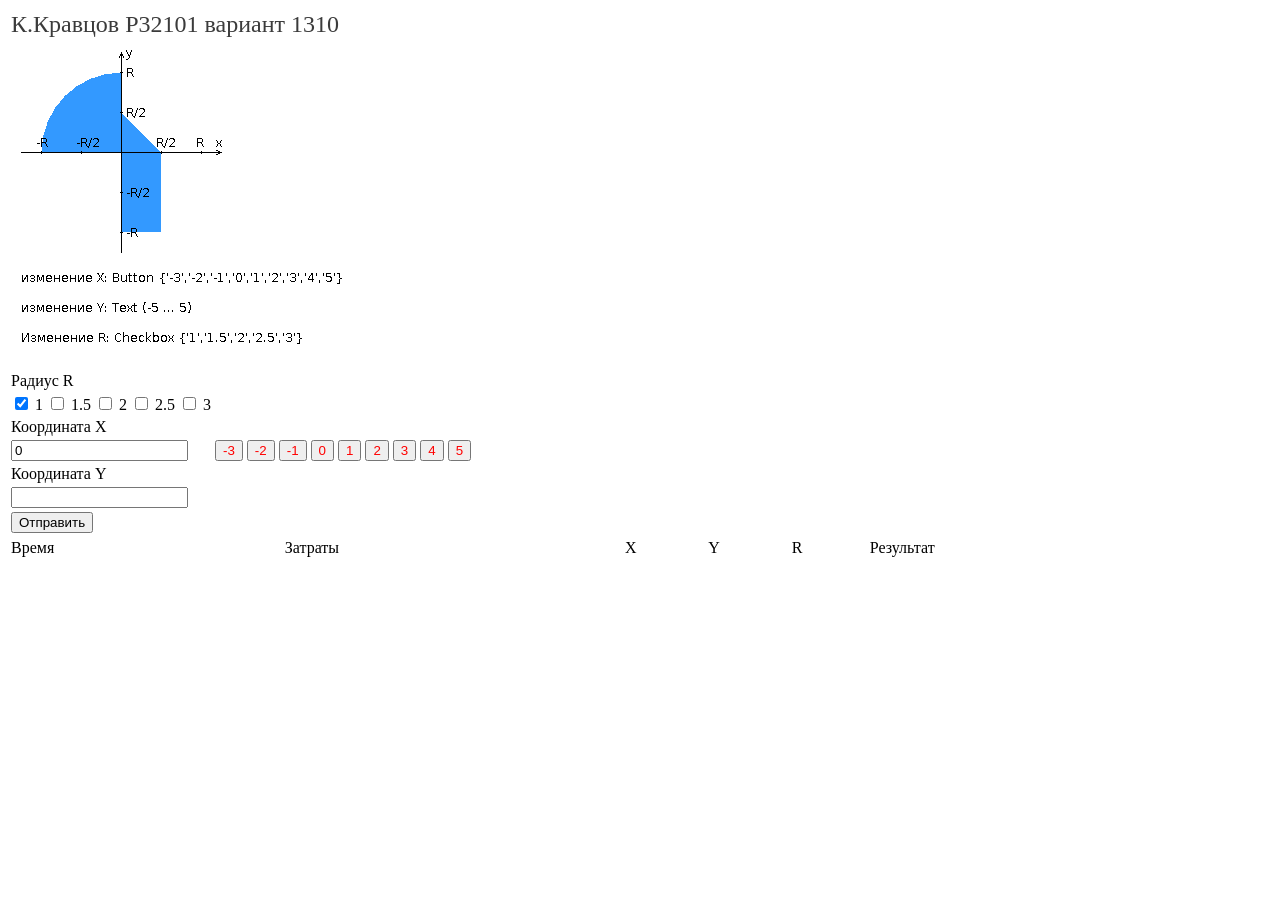
==== index.html @ 19534001 "Initial commit" ====
<!DOCTYPE html>
<html lang="en">
<head>
    <meta charset="UTF-8">
    <title>Web lab1</title>
    <link rel="stylesheet" type="text/css" href="style.css">
    <script src="controller.js"></script>
</head>
<body>

<table id="header_table" class="main_table">
    <tr><td class="header">К.Кравцов P32101 вариант 1310</td></tr>
    <tr><td><img src="areas.png" width="420" alt="areas"></td></tr>
</table>

<form class="form" onsubmit="return validateForm();" method="get" action="server.php">
    <table id="form_table">
        <tr><td><label for="radius_checkboxes">Радиус R</label></td></tr>
        <tr>
            <td id="radius_checkboxes">
                <input id="r_1" name="radius" class="radius_checkbox" type="checkbox" value="1" checked=""
                       onclick="disableAllRadiusCheckboxesExcept(this)">
                <label for="r_1">1</label>

                <input id="r_1.5" name="radius" class="radius_checkbox" type="checkbox" value="1.5"
                       onclick="disableAllRadiusCheckboxesExcept(this)">
                <label for="r_1.5">1.5</label>

                <input id="r_2" name="radius" class="radius_checkbox" type="checkbox" value="2"
                       onclick="disableAllRadiusCheckboxesExcept(this)">
                <label for="r_2">2</label>

                <input id="r_2.5" name="radius" class="radius_checkbox" type="checkbox" value="2.5"
                       onclick="disableAllRadiusCheckboxesExcept(this)">
                <label for="r_2.5">2.5</label>

                <input id="r_3" name="radius" class="radius_checkbox" type="checkbox" value="3"
                       onclick="disableAllRadiusCheckboxesExcept(this)">
                <label for="r_3">3</label>
            </td>
        </tr>

        <tr><td><label for="x_value">Координата X</label></td></tr>
        <tr>
            <td><input id="x_value" name="x" type="number" value="0" readonly></td>
            <td id="x_buttons">
                <input type="button" class="x_button" onclick="setX(this.value)" value="-3">
                <input type="button" class="x_button" onclick="setX(this.value)" value="-2">
                <input type="button" class="x_button" onclick="setX(this.value)" value="-1">
                <input type="button" class="x_button" onclick="setX(this.value)" value="0">
                <input type="button" class="x_button" onclick="setX(this.value)" value="1">
                <input type="button" class="x_button" onclick="setX(this.value)" value="2">
                <input type="button" class="x_button" onclick="setX(this.value)" value="3">
                <input type="button" class="x_button" onclick="setX(this.value)" value="4">
                <input type="button" class="x_button" onclick="setX(this.value)" value="5">
            </td>
        </tr>

        <tr><td><label for="y">Координата Y</label></td></tr>
        <tr><td><input id="y" class="y" name="y" type="text" required=""></td></tr>

        <tr><td><input id="submit" type="submit" value="Отправить"></td></tr>
    </table>
</form>

<table id="results_table" class="main_table">
    <thead>
    <tr id="results_table_head">
        <td>Время</td><td>Затраты</td><td>X</td><td>Y</td><td>R</td><td>Результат</td>
    </tr>
    </thead>
    <tbody>

    </tbody>
</table>
</body>
</html>
---- style.css ----
.main_table {
    width: 100%;
}

.header {
    font-family: fantasy;
    font-size: 18pt;
    color: #3b3b3b;
}

.x_button {
    color: red;
}
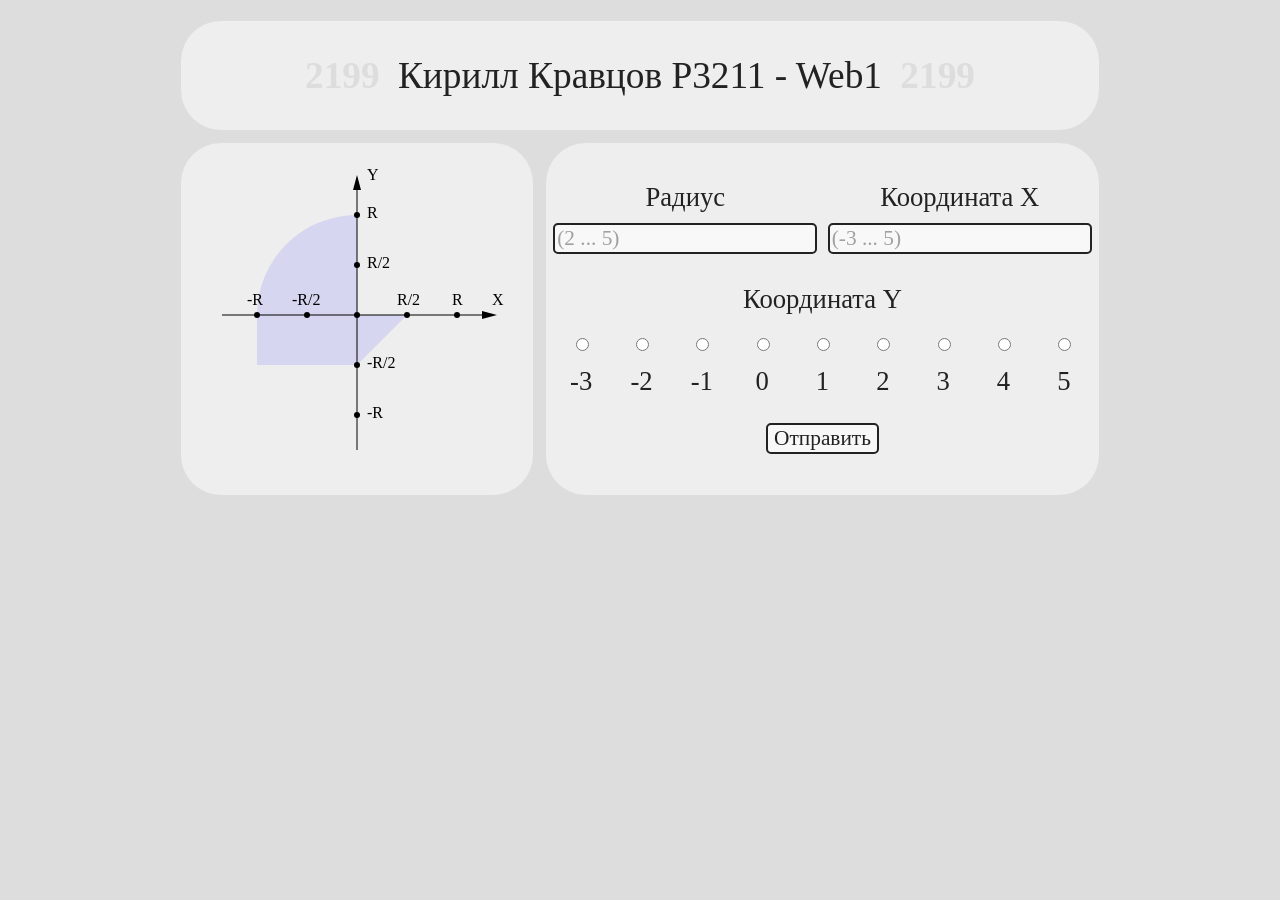
==== commit ee1ee151: "final" ====
--- a/index.html
+++ b/index.html
@@ -1,77 +1,276 @@
 <!DOCTYPE html>
-<html lang="en">
+<html lang="ru">
+
 <head>
     <meta charset="UTF-8">
-    <title>Web lab1</title>
-    <link rel="stylesheet" type="text/css" href="style.css">
-    <script src="controller.js"></script>
+    <title>Web1 Form</title>
+
+    <script defer src="https://ajax.googleapis.com/ajax/libs/jquery/3.6.4/jquery.min.js"></script>
+    <script defer src="controller.js"></script>
+
+    <style>
+        html {
+            height: 100%;
+            text-align: center;
+            width: 960px;
+            margin: auto;
+
+            font-family: "Segoe UI", serif;
+            font-size: 20pt;
+            color: #222222;
+            background-color: #DDDDDD;
+        }
+
+        table {
+            width: 100%;
+        }
+
+
+        .container {
+            border-width: 0;
+            border-spacing: 10pt;
+        }
+
+        .header {
+            background-color: #EEEEEE;
+            border-radius: 40px;
+            height: 80pt;
+            font-family: "Segoe UI Black", serif;
+            font-size: 28pt;
+        }
+
+
+        .left-block {
+            background-color: #EEEEEE;
+            border-radius: 40px;
+            height: 350px;
+            width: 350px;
+        }
+
+        .right-block {
+            background-color: #EEEEEE;
+            border-radius: 40px;
+        }
+
+
+        .line {
+            stroke: black;
+        }
+
+        .area {
+            fill: #d6d6f0;
+        }
+
+        svg circle {
+            fill: black;
+        }
+
+        svg text {
+            font-size: 16px;
+        }
+
+
+        form {
+            & tr {
+                height: 40pt
+            }
+        }
+
+        label {
+            line-height: 35pt;
+            font-family: "Segoe UI Semibold", serif;
+        }
+
+        input {
+            font-family: "Segoe UI", serif;
+            font-size: 16pt;
+        }
+
+
+        .variant {
+            color: #DDDDDD;
+            margin-left: 2%;
+            margin-right: 2%;
+        }
+
+
+        #y-label-row ~ tr > td {
+            width: 10%;
+        }
+
+        input[type="submit"],
+        input[type="text"] {
+            background-color: #F8F8F8;
+            color: #222222;
+            border-radius: 5px;
+            border-width: 2px;
+            border-color: #222222;
+            border-style: solid;
+            cursor: pointer;
+        }
+
+        .y-label {
+            padding-top: 3%;
+        }
+
+        input:hover {
+            background-color: #FFFFFF;
+        }
+
+        input:focus {
+
+            background-color: #EEEEEE;
+        }
+
+        input:active {
+            border-width: 2px;
+            border-color: #222222;
+        }
+
+        input[type="text"]::placeholder {
+            color: #A0A0A0;
+        }
+
+        #err-msg {
+            height: 10px;
+            font-size: 18px;
+        }
+
+    </style>
 </head>
+
 <body>
-
-<table id="header_table" class="main_table">
-    <tr><td class="header">К.Кравцов P32101 вариант 1310</td></tr>
-    <tr><td><img src="areas.png" width="420" alt="areas"></td></tr>
-</table>
-
-<form class="form" onsubmit="return validateForm();" method="get" action="server.php">
-    <table id="form_table">
-        <tr><td><label for="radius_checkboxes">Радиус R</label></td></tr>
-        <tr>
-            <td id="radius_checkboxes">
-                <input id="r_1" name="radius" class="radius_checkbox" type="checkbox" value="1" checked=""
-                       onclick="disableAllRadiusCheckboxesExcept(this)">
-                <label for="r_1">1</label>
-
-                <input id="r_1.5" name="radius" class="radius_checkbox" type="checkbox" value="1.5"
-                       onclick="disableAllRadiusCheckboxesExcept(this)">
-                <label for="r_1.5">1.5</label>
-
-                <input id="r_2" name="radius" class="radius_checkbox" type="checkbox" value="2"
-                       onclick="disableAllRadiusCheckboxesExcept(this)">
-                <label for="r_2">2</label>
-
-                <input id="r_2.5" name="radius" class="radius_checkbox" type="checkbox" value="2.5"
-                       onclick="disableAllRadiusCheckboxesExcept(this)">
-                <label for="r_2.5">2.5</label>
-
-                <input id="r_3" name="radius" class="radius_checkbox" type="checkbox" value="3"
-                       onclick="disableAllRadiusCheckboxesExcept(this)">
-                <label for="r_3">3</label>
-            </td>
-        </tr>
-
-        <tr><td><label for="x_value">Координата X</label></td></tr>
-        <tr>
-            <td><input id="x_value" name="x" type="number" value="0" readonly></td>
-            <td id="x_buttons">
-                <input type="button" class="x_button" onclick="setX(this.value)" value="-3">
-                <input type="button" class="x_button" onclick="setX(this.value)" value="-2">
-                <input type="button" class="x_button" onclick="setX(this.value)" value="-1">
-                <input type="button" class="x_button" onclick="setX(this.value)" value="0">
-                <input type="button" class="x_button" onclick="setX(this.value)" value="1">
-                <input type="button" class="x_button" onclick="setX(this.value)" value="2">
-                <input type="button" class="x_button" onclick="setX(this.value)" value="3">
-                <input type="button" class="x_button" onclick="setX(this.value)" value="4">
-                <input type="button" class="x_button" onclick="setX(this.value)" value="5">
-            </td>
-        </tr>
-
-        <tr><td><label for="y">Координата Y</label></td></tr>
-        <tr><td><input id="y" class="y" name="y" type="text" required=""></td></tr>
-
-        <tr><td><input id="submit" type="submit" value="Отправить"></td></tr>
-    </table>
-</form>
-
-<table id="results_table" class="main_table">
-    <thead>
-    <tr id="results_table_head">
-        <td>Время</td><td>Затраты</td><td>X</td><td>Y</td><td>R</td><td>Результат</td>
+<table class="container">
+
+    <tr>
+        <td class="header" colspan="2">
+            <b class="variant">2199</b>Кирилл Кравцов P3211 - Web1<b class="variant">2199</b>
+        </td>
     </tr>
-    </thead>
-    <tbody>
-
-    </tbody>
+
+    <tr>
+        <td class="left-block">
+            <svg width="300" height="300">
+
+                <!-- rectangle, triangle, quarter circle -->
+                <polygon points="150,200 150,150 50,150 50,200" class="area"></polygon>
+                <polygon points="200,150 150,150 150,200" class="area"></polygon>
+                <path d="M50,150 A100,100 90 0,1 150,50 L 150,150 Z" class="area"></path>
+
+                <!-- axes Ox and Oy -->
+                <line x1="15"  x2="275" y1="150" y2="150" class="line"></line>
+                <line x1="150" x2="150" y1="25"  y2="285" class="line"></line>
+
+                <!-- arrows for axes Ox and Oy -->
+                <polygon points="290,150 275,146 275,154" class="arrow"></polygon>
+                <polygon points="150,10  146,25  154,25"  class="arrow"></polygon>
+
+                <!-- dots on axis Ox -->
+                <circle cx="50"  cy="150" r="3"></circle>
+                <circle cx="100" cy="150" r="3"></circle>
+                <circle cx="200" cy="150" r="3"></circle>
+                <circle cx="250" cy="150" r="3"></circle>
+
+                <!-- dots on axis Oy -->
+                <circle cx="150" cy="50"  r="3"></circle>
+                <circle cx="150" cy="100" r="3"></circle>
+                <circle cx="150" cy="200" r="3"></circle>
+                <circle cx="150" cy="250" r="3"></circle>
+
+                <!-- center dot -->
+                <circle cx="150" cy="150" r="3"></circle>
+
+                <!-- axes labels -->
+                <text x="285" y="140">X</text>
+                <text x="160" y="15">Y</text>
+
+                <!-- r values on oX axis -->
+                <text x="40" y="140">-R</text>
+                <text x="85" y="140">-R/2</text>
+                <text x="190" y="140">R/2</text>
+                <text x="245" y="140">R</text>
+
+                <!-- r values on oY axis -->
+                <text x="160" y="52.5">R</text>
+                <text x="160" y="102.5">R/2</text>
+                <text x="160" y="202.5">-R/2</text>
+                <text x="160" y="252.5">-R</text>
+
+            </svg>
+        </td>
+
+        <td class="right-block">
+            <form method="get" action="script.php">
+                <table class="form-table">
+                    <tr>
+                        <td>
+                            <label for="r">Радиус</label><br>
+                            <input id="r" type="text" name="r" placeholder="(2 ... 5)" class="text-field"><br>
+                        </td>
+                        <td>
+                            <label for="x">Координата X</label><br>
+                            <input id="x" type="text" name="x" placeholder="(-3 ... 5)" class="text-field"><br>
+                        </td>
+                    </tr>
+                    <tr>
+                        <td colspan="2">
+                            <table>
+                                <tr id="y-label-row">
+                                    <td colspan="9" class="y-label"><label>Координата Y</label></td>
+                                </tr>
+                                <tr>
+                                    <td>
+                                        <input id="y-3" type="radio" name="y" value="-3"><br>
+                                        <label for="y-3">-3</label>
+                                    </td>
+                                    <td>
+                                        <input id="y-2" type="radio" name="y" value="-2"><br>
+                                        <label for="y-2">-2</label>
+                                    </td>
+                                    <td>
+                                        <input id="y-1" type="radio" name="y" value="-1"><br>
+                                        <label for="y-1">-1</label>
+                                    </td>
+                                    <td>
+                                        <input id="y+0" type="radio" name="y" value="0"><br>
+                                        <label for="y+0">0</label>
+                                    </td>
+                                    <td>
+                                        <input id="y+1" type="radio" name="y" value="1"><br>
+                                        <label for="y+1">1</label>
+                                    </td>
+                                    <td>
+                                        <input id="y+2" type="radio" name="y" value="2"><br>
+                                        <label for="y+2">2</label>
+                                    </td>
+                                    <td>
+                                        <input id="y+3" type="radio" name="y" value="3"><br>
+                                        <label for="y+3">3</label>
+                                    </td>
+                                    <td>
+                                        <input id="y+4" type="radio" name="y" value="4"><br>
+                                        <label for="y+4">4</label>
+                                    </td>
+                                    <td>
+                                        <input id="y+5" type="radio" name="y" value="5"><br>
+                                        <label for="y+5">5</label>
+                                    </td>
+                                </tr>
+                            </table>
+                        </td>
+                    </tr>
+                    <tr>
+                        <td colspan="2">
+                            <input id="submit" type="submit" value="Отправить"><br>
+                            <span id="err-msg"></span>
+                        </td>
+                    </tr>
+                </table>
+            </form>
+        </td>
+    </tr>
+
 </table>
 </body>
+
 </html>
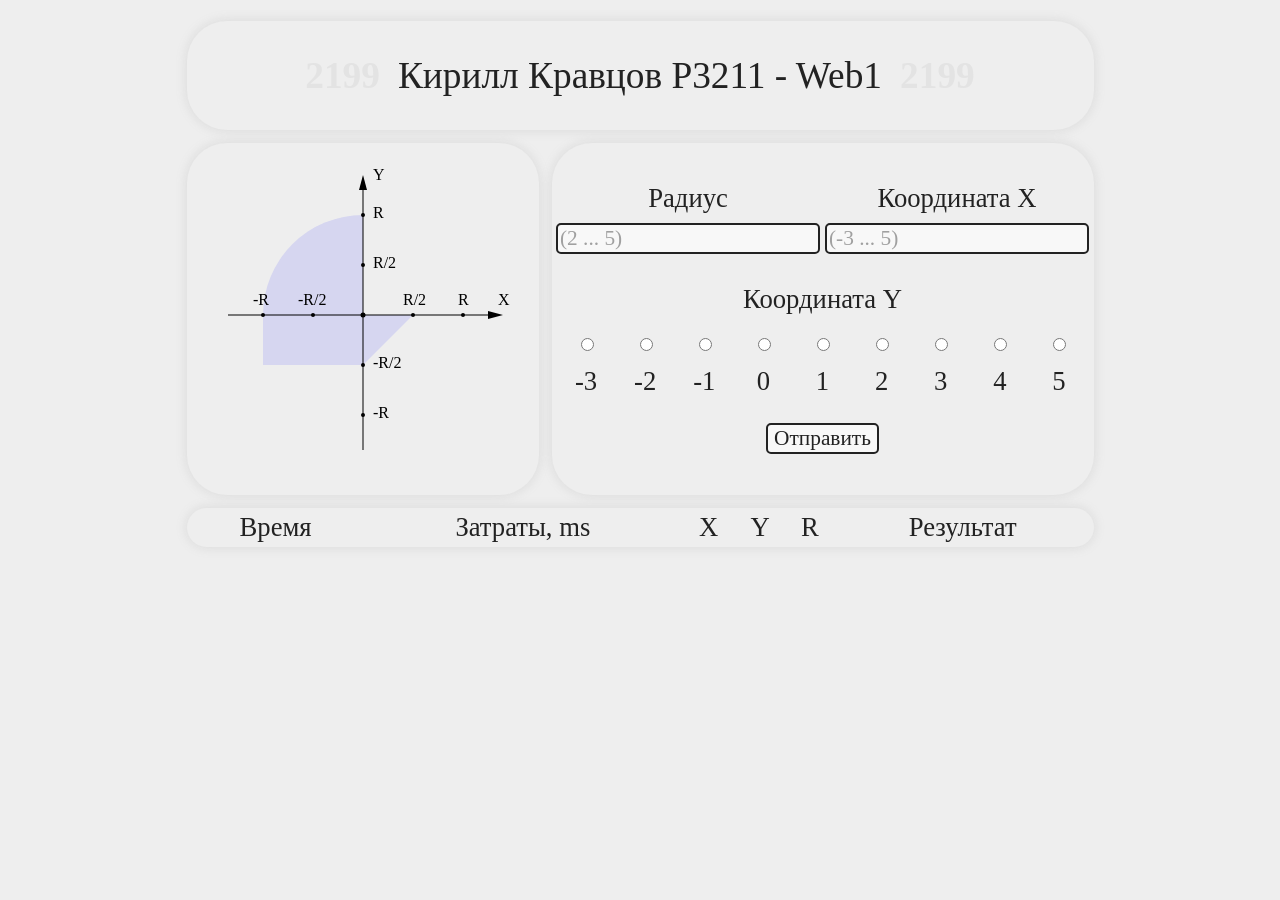
==== commit 63d7e747: "form and table on same page" ====
--- a/index.html
+++ b/index.html
@@ -3,153 +3,25 @@
 
 <head>
     <meta charset="UTF-8">
-    <title>Web1 Form</title>
+    <title>Web1</title>
 
-    <script defer src="https://ajax.googleapis.com/ajax/libs/jquery/3.6.4/jquery.min.js"></script>
+    <script src="https://code.jquery.com/jquery-3.7.0.min.js"></script>
     <script defer src="controller.js"></script>
 
-    <style>
-        html {
-            height: 100%;
-            text-align: center;
-            width: 960px;
-            margin: auto;
-
-            font-family: "Segoe UI", serif;
-            font-size: 20pt;
-            color: #222222;
-            background-color: #DDDDDD;
-        }
-
-        table {
-            width: 100%;
-        }
-
-
-        .container {
-            border-width: 0;
-            border-spacing: 10pt;
-        }
-
-        .header {
-            background-color: #EEEEEE;
-            border-radius: 40px;
-            height: 80pt;
-            font-family: "Segoe UI Black", serif;
-            font-size: 28pt;
-        }
-
-
-        .left-block {
-            background-color: #EEEEEE;
-            border-radius: 40px;
-            height: 350px;
-            width: 350px;
-        }
-
-        .right-block {
-            background-color: #EEEEEE;
-            border-radius: 40px;
-        }
-
-
-        .line {
-            stroke: black;
-        }
-
-        .area {
-            fill: #d6d6f0;
-        }
-
-        svg circle {
-            fill: black;
-        }
-
-        svg text {
-            font-size: 16px;
-        }
-
-
-        form {
-            & tr {
-                height: 40pt
-            }
-        }
-
-        label {
-            line-height: 35pt;
-            font-family: "Segoe UI Semibold", serif;
-        }
-
-        input {
-            font-family: "Segoe UI", serif;
-            font-size: 16pt;
-        }
-
-
-        .variant {
-            color: #DDDDDD;
-            margin-left: 2%;
-            margin-right: 2%;
-        }
-
-
-        #y-label-row ~ tr > td {
-            width: 10%;
-        }
-
-        input[type="submit"],
-        input[type="text"] {
-            background-color: #F8F8F8;
-            color: #222222;
-            border-radius: 5px;
-            border-width: 2px;
-            border-color: #222222;
-            border-style: solid;
-            cursor: pointer;
-        }
-
-        .y-label {
-            padding-top: 3%;
-        }
-
-        input:hover {
-            background-color: #FFFFFF;
-        }
-
-        input:focus {
-
-            background-color: #EEEEEE;
-        }
-
-        input:active {
-            border-width: 2px;
-            border-color: #222222;
-        }
-
-        input[type="text"]::placeholder {
-            color: #A0A0A0;
-        }
-
-        #err-msg {
-            height: 10px;
-            font-size: 18px;
-        }
-
-    </style>
+    <link rel="stylesheet" type="text/css" href="style.css">
 </head>
 
 <body>
 <table class="container">
 
     <tr>
-        <td class="header" colspan="2">
+        <td class="header block" colspan="2">
             <b class="variant">2199</b>Кирилл Кравцов P3211 - Web1<b class="variant">2199</b>
         </td>
     </tr>
 
     <tr>
-        <td class="left-block">
+        <td class="left-block block">
             <svg width="300" height="300">
 
                 <!-- rectangle, triangle, quarter circle -->
@@ -166,19 +38,19 @@
                 <polygon points="150,10  146,25  154,25"  class="arrow"></polygon>
 
                 <!-- dots on axis Ox -->
-                <circle cx="50"  cy="150" r="3"></circle>
-                <circle cx="100" cy="150" r="3"></circle>
-                <circle cx="200" cy="150" r="3"></circle>
-                <circle cx="250" cy="150" r="3"></circle>
+                <circle cx="50"  cy="150" r="2"></circle>
+                <circle cx="100" cy="150" r="2"></circle>
+                <circle cx="200" cy="150" r="2"></circle>
+                <circle cx="250" cy="150" r="2"></circle>
 
                 <!-- dots on axis Oy -->
-                <circle cx="150" cy="50"  r="3"></circle>
-                <circle cx="150" cy="100" r="3"></circle>
-                <circle cx="150" cy="200" r="3"></circle>
-                <circle cx="150" cy="250" r="3"></circle>
+                <circle cx="150" cy="50"  r="2"></circle>
+                <circle cx="150" cy="100" r="2"></circle>
+                <circle cx="150" cy="200" r="2"></circle>
+                <circle cx="150" cy="250" r="2"></circle>
 
                 <!-- center dot -->
-                <circle cx="150" cy="150" r="3"></circle>
+                <circle cx="150" cy="150" r="2"></circle>
 
                 <!-- axes labels -->
                 <text x="285" y="140">X</text>
@@ -196,10 +68,13 @@
                 <text x="160" y="202.5">-R/2</text>
                 <text x="160" y="252.5">-R</text>
 
+                <!-- hit dot -->
+                <circle cx="150" cy="150" r="2.5" id="hit-dot"></circle>
+
             </svg>
         </td>
 
-        <td class="right-block">
+        <td class="right-block block">
             <form method="get" action="script.php">
                 <table class="form-table">
                     <tr>
@@ -270,6 +145,25 @@
         </td>
     </tr>
 
+    <tr>
+        <td class="results-block block" colspan="2">
+            <table id="results-table">
+                <thead>
+                <tr>
+                    <td>Время</td>
+                    <td>Затраты, ms</td>
+                    <td>X</td>
+                    <td>Y</td>
+                    <td>R</td>
+                    <td>Результат</td>
+                </tr>
+                </thead>
+                <tbody id="results-table-body">
+                </tbody>
+            </table>
+        </td>
+    </tr>
+
 </table>
 </body>
 
--- a/style.css
+++ b/style.css
@@ -0,0 +1,130 @@
+/* general */
+
+html {
+    height: 100%;
+    text-align: center;
+    width: 949px;
+    margin: auto;
+    font-family: "Segoe UI", serif;
+    font-size: 20pt;
+    color: #222222;
+    background-color: #EEEEEE;
+}
+
+table {
+    width: 100%;
+}
+
+.container {
+    border-width: 0;
+    border-spacing: 10pt;
+}
+
+
+/* blocks */
+
+.block {
+    box-shadow: 0 0 12px rgba(128, 128, 128, 0.2);
+    background-color: #EEEEEE;
+    border-radius: 40px;
+}
+
+.header {
+    height: 80pt;
+    font-family: "Segoe UI Black", serif;
+    font-size: 28pt;
+}
+
+.left-block {
+    height: 350px;
+    width: 350px;
+}
+
+
+/* svg */
+
+.line {
+    stroke: black;
+}
+
+.area {
+    fill: #d6d6f0;
+}
+
+svg circle {
+    fill: black;
+}
+
+svg text {
+    font-size: 16px;
+}
+
+
+/* form */
+
+form {
+    & tr {
+        height: 40pt
+    }
+}
+
+label {
+    line-height: 35pt;
+    font-family: "Segoe UI Semibold", serif;
+}
+
+input {
+    font-family: "Segoe UI", serif;
+    font-size: 16pt;
+}
+
+
+.variant {
+    color: #e3e3e3;
+    margin-left: 2%;
+    margin-right: 2%;
+}
+
+
+#y-label-row ~ tr > td {
+    width: 10%;
+}
+
+input[type="submit"],
+input[type="text"] {
+    background-color: #F8F8F8;
+    color: #222222;
+    border-radius: 5px;
+    border-width: 2px;
+    border-color: #222222;
+    border-style: solid;
+    cursor: pointer;
+}
+
+.y-label {
+    padding-top: 3%;
+}
+
+input:hover {
+    background-color: #FFFFFF;
+}
+
+input:focus {
+
+    background-color: #EEEEEE;
+}
+
+input:active {
+    border-width: 2px;
+    border-color: #222222;
+}
+
+input[type="text"]::placeholder {
+    color: #A0A0A0;
+}
+
+#err-msg {
+    height: 10px;
+    font-size: 18px;
+}
+
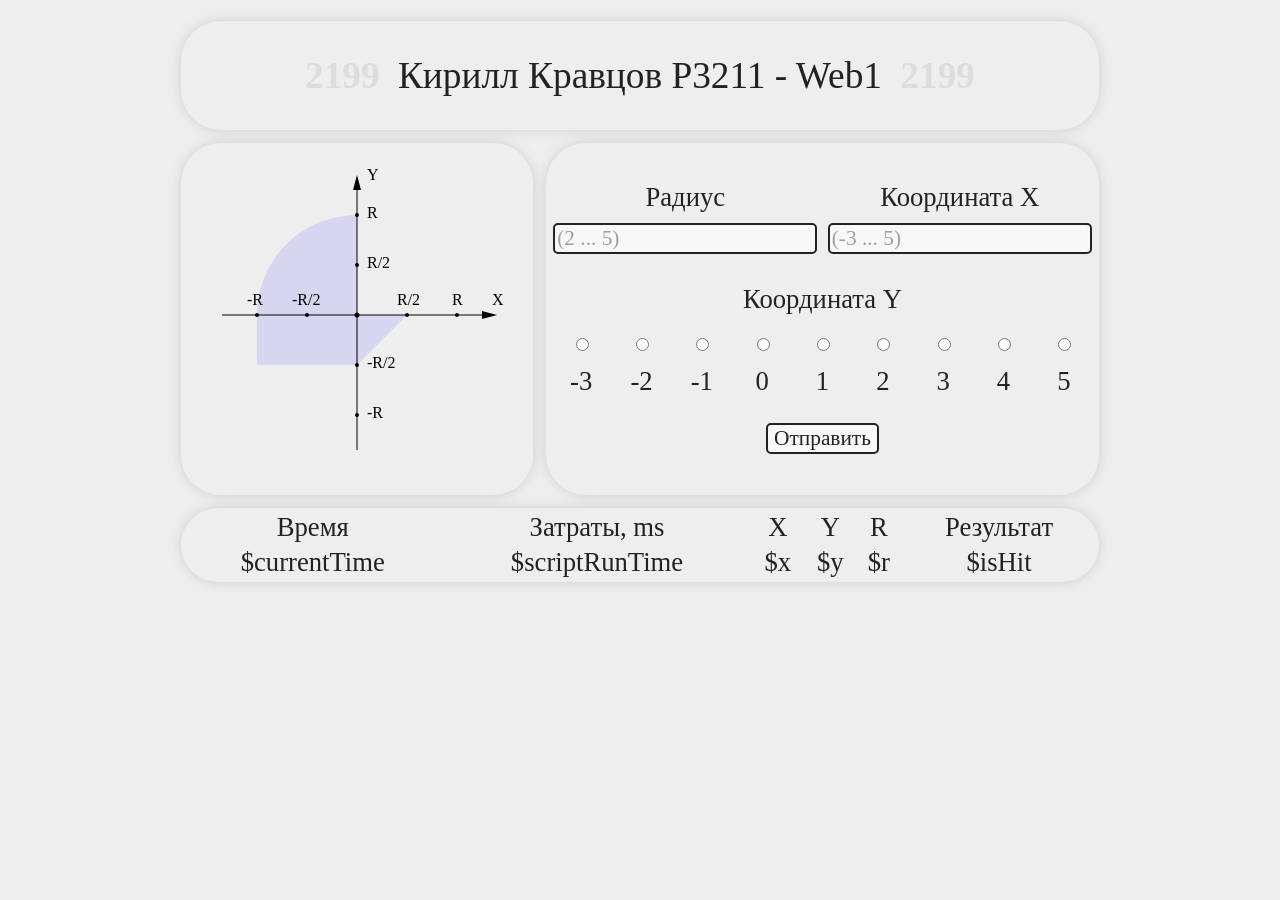
==== commit 3e2e2dbc: "cache added" ====
--- a/index.html
+++ b/index.html
@@ -75,7 +75,8 @@
         </td>
 
         <td class="right-block block">
-            <form method="get" action="script.php">
+            <form method="get" action="script.php" id="user-request-form">
+                <input type="hidden" name="request-type" value="user-request">
                 <table class="form-table">
                     <tr>
                         <td>
@@ -165,6 +166,11 @@
     </tr>
 
 </table>
+
+<form id="initial-request-form">
+    <input type="hidden" name="request-type" value="initial-request">
+</form>
+
 </body>
 
 </html>
--- a/style.css
+++ b/style.css
@@ -3,7 +3,7 @@
 html {
     height: 100%;
     text-align: center;
-    width: 949px;
+    width: 960px;
     margin: auto;
     font-family: "Segoe UI", serif;
     font-size: 20pt;
@@ -24,7 +24,7 @@
 /* blocks */
 
 .block {
-    box-shadow: 0 0 12px rgba(128, 128, 128, 0.2);
+    box-shadow: 0 0 12px rgba(128, 128, 128, 0.3);
     background-color: #EEEEEE;
     border-radius: 40px;
 }
@@ -80,7 +80,7 @@
 
 
 .variant {
-    color: #e3e3e3;
+    color: #DDDDDD;
     margin-left: 2%;
     margin-right: 2%;
 }
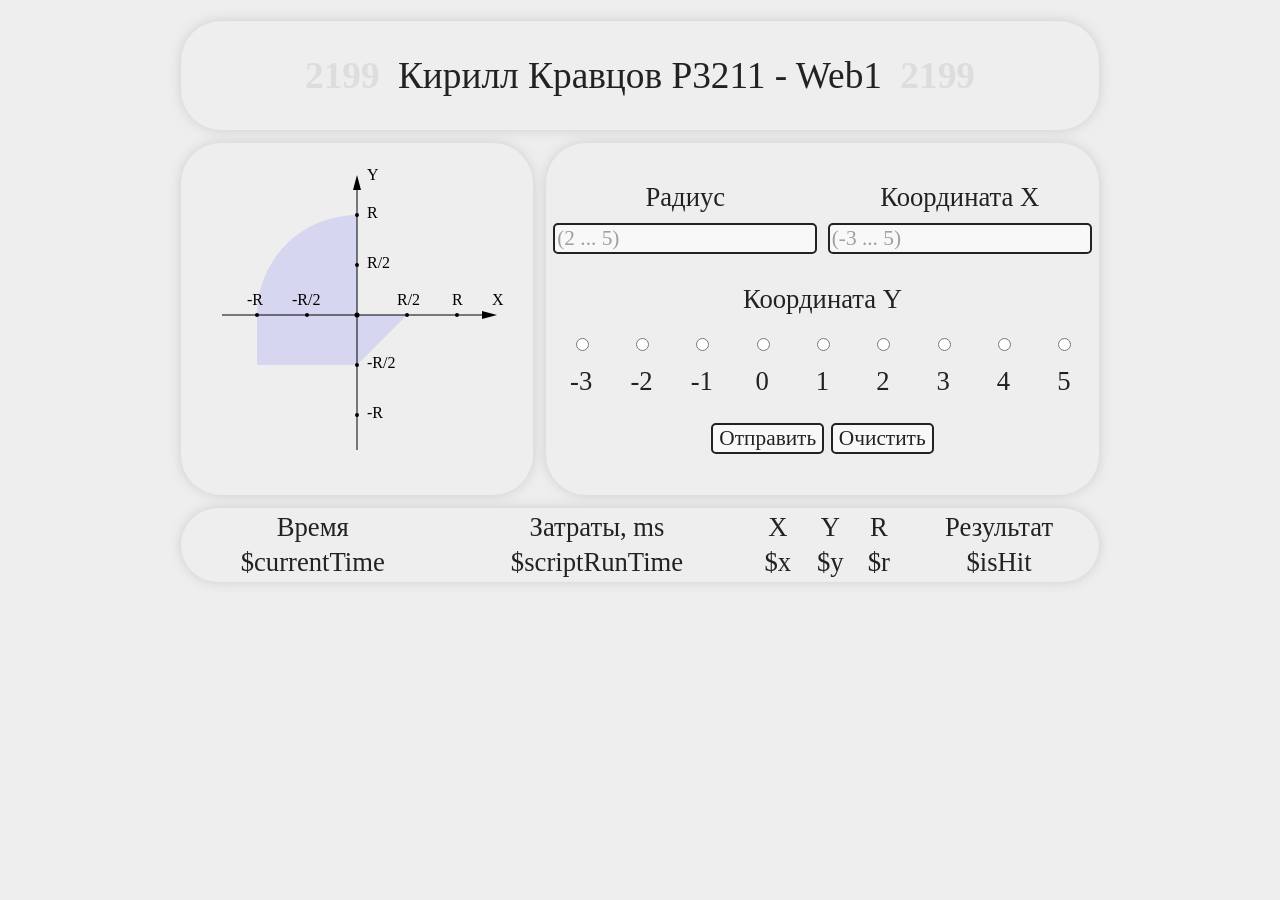
==== commit e8506e6e: "clean request fixed" ====
--- a/index.html
+++ b/index.html
@@ -137,7 +137,8 @@
                     </tr>
                     <tr>
                         <td colspan="2">
-                            <input id="submit" type="submit" value="Отправить"><br>
+                            <input id="submit" type="submit" value="Отправить">
+                            <input id="clear" type="button" value="Очистить" onclick="clearRequest()"><br>
                             <span id="err-msg"></span>
                         </td>
                     </tr>
@@ -171,6 +172,10 @@
     <input type="hidden" name="request-type" value="initial-request">
 </form>
 
+<form id="clear-request-form">
+    <input type="hidden" name="request-type" value="clear-request">
+</form>
+
 </body>
 
 </html>
--- a/style.css
+++ b/style.css
@@ -91,6 +91,7 @@
 }
 
 input[type="submit"],
+input[type="button"],
 input[type="text"] {
     background-color: #F8F8F8;
     color: #222222;
